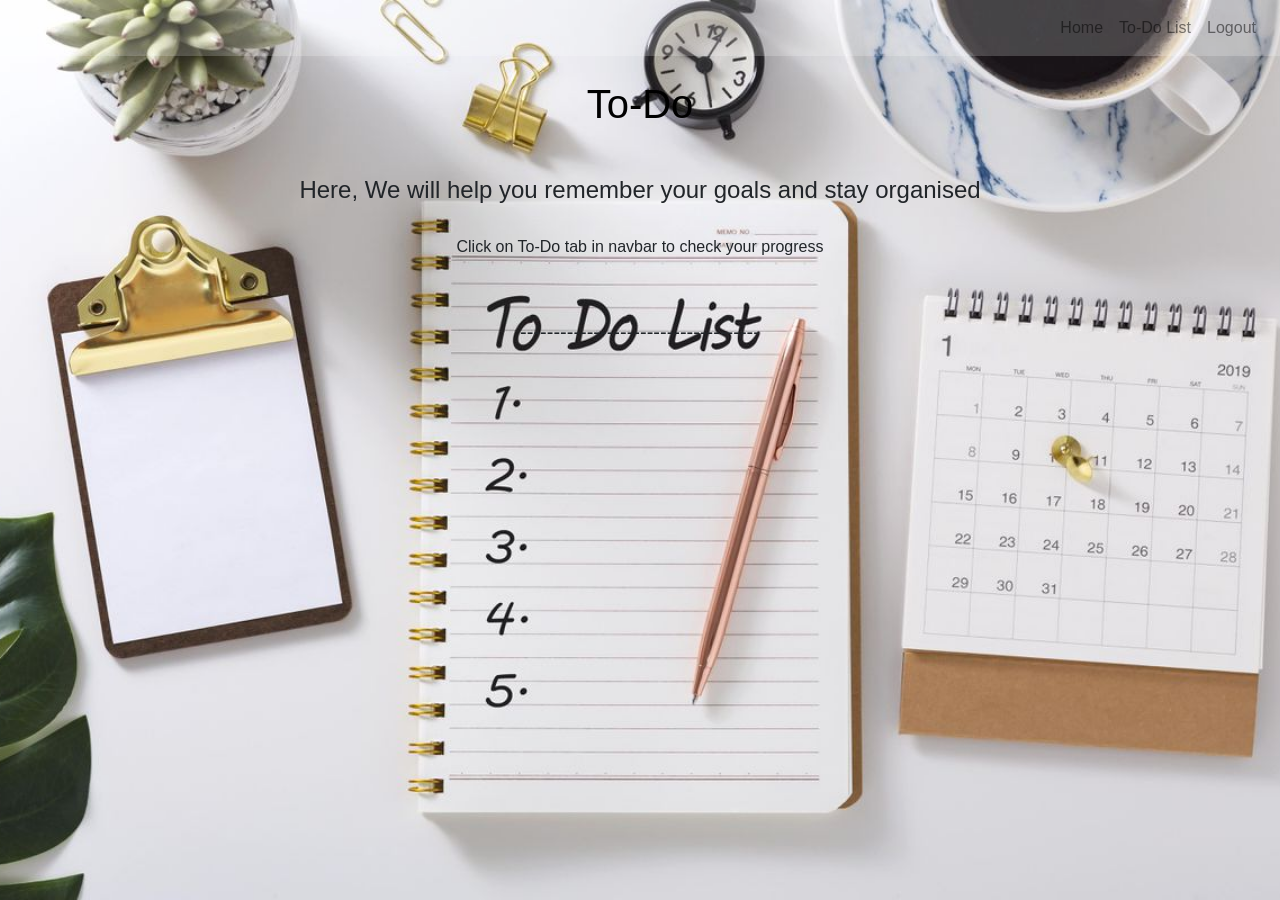
==== home.html @ ce7f219a "final" ====
<!DOCTYPE html>
<html lang="en">

<head>
    <meta charset="UTF-8">
    <meta name="viewport" content="width=device-width, initial-scale=1.0">
    <title>TODO</title>

    <!-- BOOTSTRAP -->
    <script src="https://code.jquery.com/jquery-3.5.1.slim.min.js" integrity="sha384-DfXdz2htPH0lsSSs5nCTpuj/zy4C+OGpamoFVy38MVBnE+IbbVYUew+OrCXaRkfj" crossorigin="anonymous"></script>
    <script src="https://cdn.jsdelivr.net/npm/popper.js@1.16.1/dist/umd/popper.min.js" integrity="sha384-9/reFTGAW83EW2RDu2S0VKaIzap3H66lZH81PoYlFhbGU+6BZp6G7niu735Sk7lN" crossorigin="anonymous"></script>
    <script src="https://cdn.jsdelivr.net/npm/bootstrap@4.5.3/dist/js/bootstrap.min.js" integrity="sha384-w1Q4orYjBQndcko6MimVbzY0tgp4pWB4lZ7lr30WKz0vr/aWKhXdBNmNb5D92v7s" crossorigin="anonymous"></script>
    <link rel="stylesheet" href="https://cdn.jsdelivr.net/npm/bootstrap@4.5.3/dist/css/bootstrap.min.css" integrity="sha384-TX8t27EcRE3e/ihU7zmQxVncDAy5uIKz4rEkgIXeMed4M0jlfIDPvg6uqKI2xXr2" crossorigin="anonymous">
    <script src="https://cdn.jsdelivr.net/npm/bootstrap@4.5.3/dist/js/bootstrap.bundle.min.js" integrity="sha384-ho+j7jyWK8fNQe+A12Hb8AhRq26LrZ/JpcUGGOn+Y7RsweNrtN/tE3MoK7ZeZDyx" crossorigin="anonymous"></script>
    <!-- BOOTSTRAPEND -->
    <!-- jQuery -->
    <script src="https://ajax.googleapis.com/ajax/libs/jquery/3.5.1/jquery.min.js"></script>
    <!-- jQuery End -->
    <link rel="stylesheet" href="./css/home.css">
</head>

<body background="./images/2.jpg">
    <!-- NavBar -->
    <div class="top-nav">
        <nav class="navbar navbar-expand-lg navbar-light " style="background-color: rgb(255, 255, 255, 0.2);">
            <button class="navbar-toggler" type="button" data-toggle="collapse" data-target="#navbarTogglerDemo01" aria-controls="navbarTogglerDemo01" aria-expanded="false" aria-label="Toggle navigation">
          <span class="navbar-toggler-icon"></span>
        </button>
            <div class="collapse navbar-collapse" id="navbarTogglerDemo01">
                <ul class="navbar-nav ml-auto mt-2 mt-lg-0 head-tag">
                    <li class="nav-item">
                        <a class="nav-link" id="home" href="home.html">Home</a>
                    </li>
                    <li class="nav-item">
                        <a class="nav-link" id="to-do" href="#" >To-Do List</a>
                    </li>
                    <li class="nav-item">
                        <a class="nav-link" id="log-out" href="#">Logout</a>
                    </li>
                </ul>
            </div>
        </nav>
    </div>
    <!-- NavBarEnd -->
<br>
    <h1>To-Do</h1>
    <div id="Site-msg" >
        <br>
        <p>
            <h4>
                Here, We will help you remember your goals and stay organised
            </h4>
            <br>
            <h6>
                Click on To-Do tab in navbar to check your progress
            </h6>
        </p>
    </div>
    <br>
    <div class="table-container">
        <table class="table" id="table">
            <thead class="thead-dark">
            <tr>
                <th>User ID</th>
                <th>ID</th>
                <th>Title</th>
                <th>Completed</th>
            </tr>            
            </thead>
            <tbody>

            </tbody>

        </table>
        <br>
        <h5>------------------------------------</h5>
    </div>
    <script src="home.js"></script>
    

</body>

</html>
---- css/home.css ----
* {
    padding: 0px;
    margin: 0px;
}

body {
    background-size: cover;
    background-position: top;
    background-repeat: no-repeat;
    background-attachment: fixed;
}

h1{
    color: rgb(0, 0, 0);
    text-align: center;
}

#Site-msg{    
    text-align: center;
}

.table-container{    
    text-align: center;
    padding-left: 90px;
    margin: 0 auto;
    padding-right: 90px;
    top: 50%;
    background-size: contain;
    background-attachment: fixed;
}

/* todo list */
#todo-head{
    text-align: center;
    background-color: rgb(250, 233, 167);
    font-style: italic;
    font-family: "Times New Roman", Times, serif;
}
#list-body{
    background: url("bgg.webp");
    background-size: contain;
    background-attachment: fixed;
}
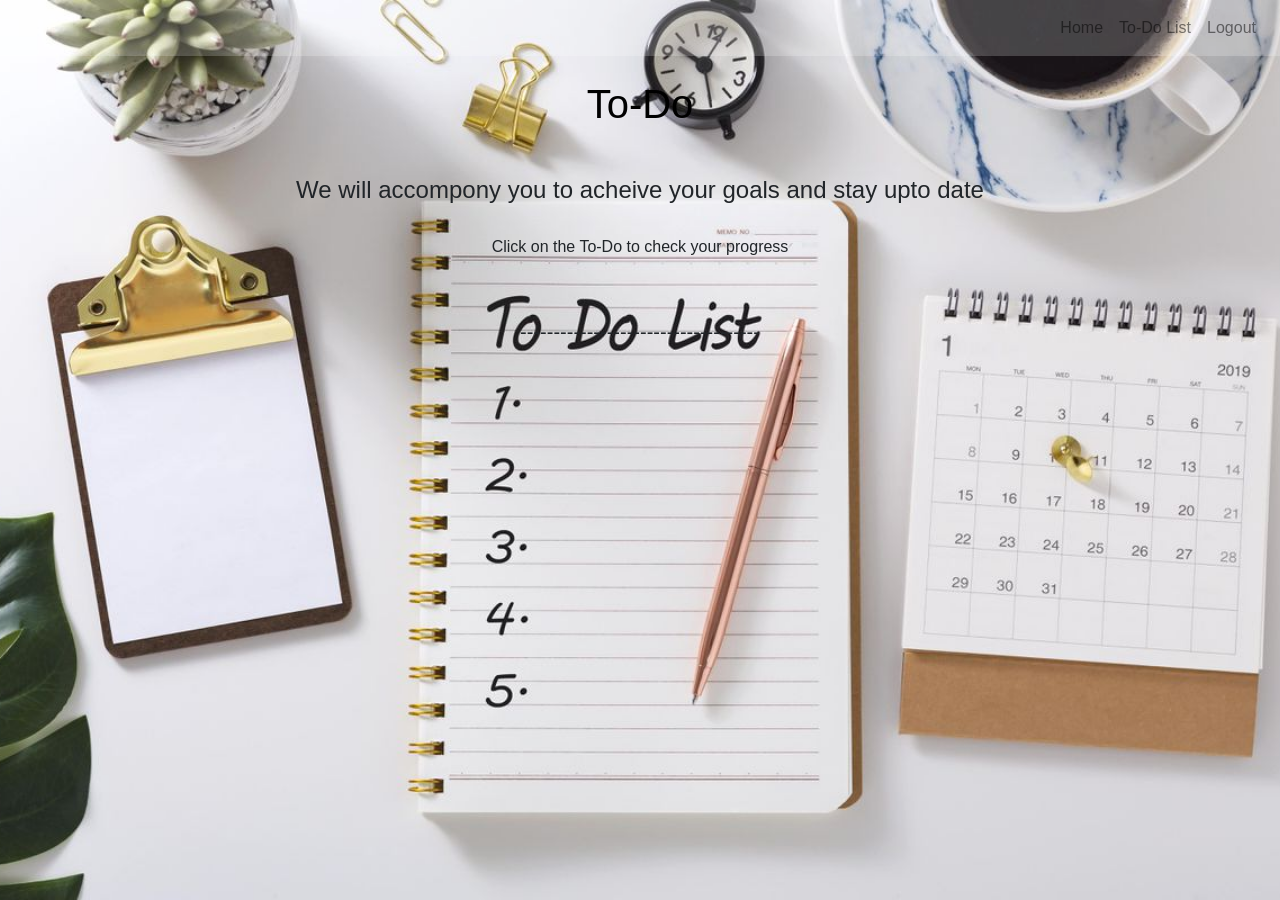
==== commit 8e1bfc14: "Update home.html" ====
--- a/home.html
+++ b/home.html
@@ -48,11 +48,11 @@
         <br>
         <p>
             <h4>
-                Here, We will help you remember your goals and stay organised
+               We will accompony you to acheive your goals and stay upto date
             </h4>
             <br>
             <h6>
-                Click on To-Do tab in navbar to check your progress
+                Click on the  To-Do to check your progress
             </h6>
         </p>
     </div>
@@ -80,4 +80,4 @@
 
 </body>
 
-</html>+</html>
